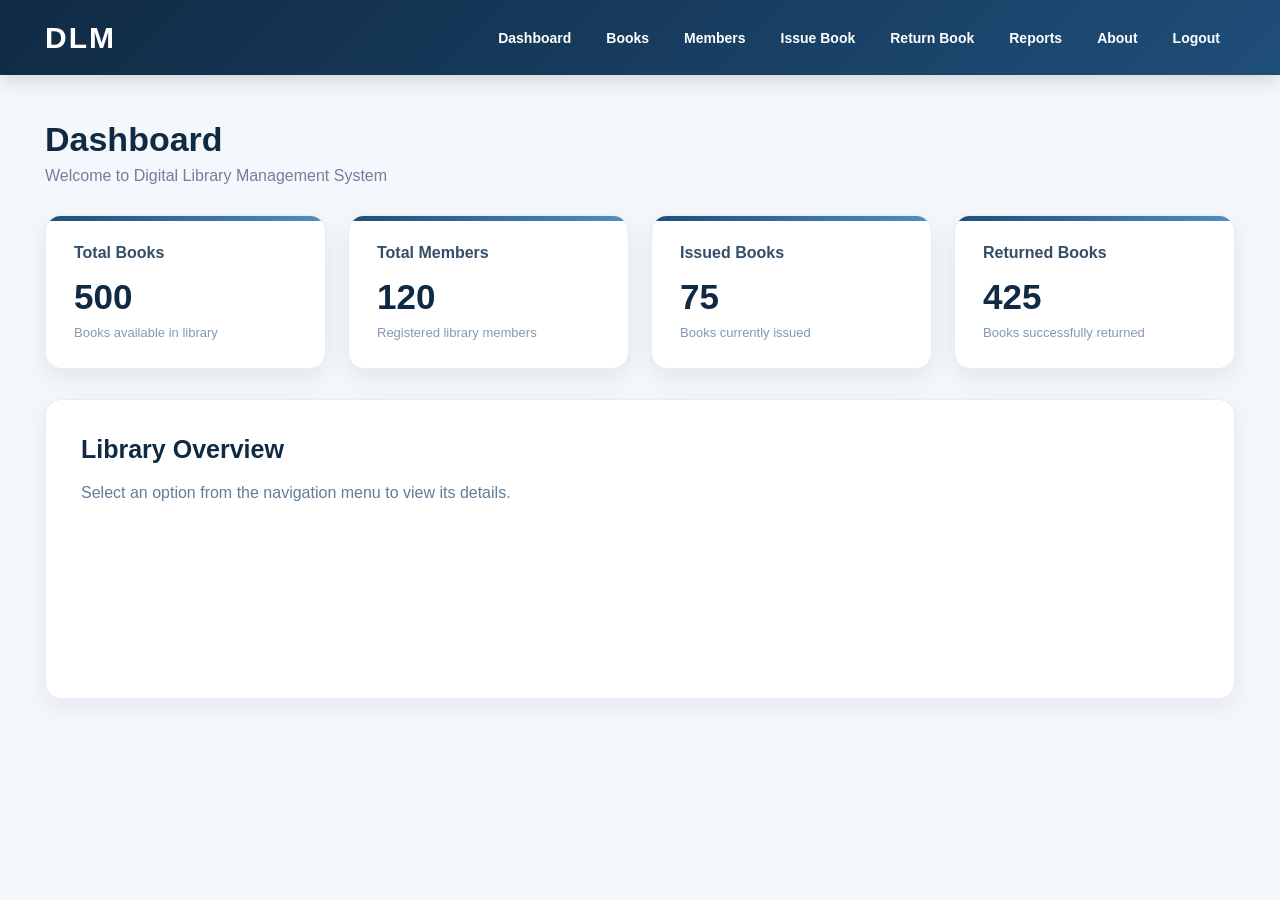
==== pages/dashboard.html @ a2420837 "something Changed" ====
<!DOCTYPE html>
<html lang="en">

<head>
    <meta charset="UTF-8">
    <meta name="viewport" content="width=device-width, initial-scale=1.0">

    <title>DLM Dashboard</title>

    <link rel="stylesheet" href="../css/dashboard.css">
</head>

<body>

    <!-- Navigation Menu -->

    <nav class="navbar">

        <div class="logo">
            DLM
        </div>

        <div class="nav-menu">

            <a href="#" data-page="Dashboard">Dashboard</a>
            <a href="#" data-page="Books">Books</a>
            <a href="#" data-page="Members">Members</a>
            <a href="#" data-page="Issue Book">Issue Book</a>
            <a href="#" data-page="Return Book">Return Book</a>
            <a href="#" data-page="Reports">Reports</a>
            <a href="#" data-page="About">About</a>
            <a href="../pages/login.html">Logout</a>

        </div>

    </nav>


    <!-- Main Content -->

    <main class="main-content">

        <h1 id="pageTitle">
            Dashboard
        </h1>

        <p id="pageDescription">
            Welcome to Digital Library Management System
        </p>


        <!-- Summary Cards -->

        <div class="cards">

            <div class="card">
                <h3>Total Books</h3>
                <h2>500</h2>
                <p>Books available in library</p>
            </div>


            <div class="card">
                <h3>Total Members</h3>
                <h2>120</h2>
                <p>Registered library members</p>
            </div>


            <div class="card">
                <h3>Issued Books</h3>
                <h2>75</h2>
                <p>Books currently issued</p>
            </div>


            <div class="card">
                <h3>Returned Books</h3>
                <h2>425</h2>
                <p>Books successfully returned</p>
            </div>

        </div>


        <!-- Dynamic Content -->

        <div id="contentArea" class="content-area">

            <h2>Library Overview</h2>

            <p>
                Select an option from the navigation menu
                to view its details.
            </p>

        </div>

    </main>


    <script src="../js/dashboard.js"></script>

</body>

</html>
---- css/dashboard.css ----
* {
    margin: 0;
    padding: 0;
    box-sizing: border-box;
    font-family: "Segoe UI", Arial, sans-serif;
}

body {
    background: #f4f7fb;
    color: #1e293b;
}


/* ================= NAVBAR ================= */

.navbar {
    height: 75px;

    display: flex;
    align-items: center;
    justify-content: space-between;

    padding: 0 45px;

    background: linear-gradient(135deg, #102a43, #1f4e79);

    color: white;

    box-shadow: 0 5px 20px rgba(0,0,0,0.15);

    position: sticky;
    top: 0;
    z-index: 100;
}

.logo {
    font-size: 30px;
    font-weight: 800;
    letter-spacing: 2px;
}

.nav-menu {
    display: flex;
    align-items: center;
    gap: 5px;
}

.nav-menu a {
    color: white;
    text-decoration: none;

    padding: 11px 15px;

    border-radius: 8px;

    font-size: 14px;
    font-weight: 600;

    transition: 0.3s;
}

.nav-menu a:hover {
    background: rgba(255,255,255,0.15);
    transform: translateY(-2px);
}


/* ================= MAIN ================= */

.main-content {
    max-width: 1400px;

    margin: auto;

    padding: 45px;
}

.main-content h1 {
    font-size: 34px;

    color: #102a43;

    margin-bottom: 8px;
}

.main-content > p {
    color: #718096;

    margin-bottom: 30px;
}


/* ================= DASHBOARD CARDS ================= */

.cards {
    display: grid;

    grid-template-columns: repeat(4, 1fr);

    gap: 22px;
}

.card {
    position: relative;

    background: white;

    padding: 28px;

    border-radius: 16px;

    border: 1px solid #e6edf5;

    box-shadow:
        0 8px 25px rgba(15, 40, 70, 0.08);

    transition: 0.3s;

    overflow: hidden;
}

.card:hover {
    transform: translateY(-7px);

    box-shadow:
        0 15px 30px rgba(15, 40, 70, 0.14);
}

.card::before {
    content: "";

    position: absolute;

    top: 0;
    left: 0;

    width: 100%;
    height: 5px;

    background: linear-gradient(
        90deg,
        #1f4e79,
        #4f8fc0
    );
}

.card h3 {
    color: #334e68;

    font-size: 16px;

    margin-bottom: 15px;
}

.card h2 {
    color: #102a43;

    font-size: 35px;

    margin-bottom: 8px;
}

.card p {
    color: #829ab1;

    font-size: 13px;
}


/* ================= CONTENT ================= */

.content-area {
    margin-top: 30px;

    background: white;

    padding: 35px;

    min-height: 300px;

    border-radius: 16px;

    border: 1px solid #e6edf5;

    box-shadow:
        0 8px 25px rgba(15, 40, 70, 0.07);
}

.content-area h2 {
    color: #102a43;

    font-size: 25px;

    margin-bottom: 15px;
}

.content-area p {
    color: #627d98;

    line-height: 1.8;
}


/* ================= INFO BOX ================= */

.info-grid {
    display: grid;

    grid-template-columns: repeat(3, 1fr);

    gap: 20px;

    margin-top: 25px;
}

.info-box {
    padding: 25px;

    border-radius: 14px;

    background: linear-gradient(
        135deg,
        #f8fbff,
        #eef5fb
    );

    border: 1px solid #dce8f3;

    transition: 0.3s;
}

.info-box:hover {
    transform: translateY(-5px);

    box-shadow:
        0 10px 20px rgba(30,70,100,0.1);
}

.info-box h3 {
    color: #1f4e79;

    margin-bottom: 10px;
}

.info-box p {
    font-size: 18px;

    font-weight: 700;

    color: #102a43;
}


/* ================= TABLE ================= */

table {
    width: 100%;

    margin-top: 25px;

    border-collapse: collapse;

    overflow: hidden;

    border-radius: 10px;
}

th {
    background: #1f4e79;

    color: white;

    padding: 15px;

    text-align: left;
}

td {
    padding: 14px;

    border-bottom: 1px solid #e8edf2;

    color: #52606d;
}

tr:hover td {
    background: #f5f9fd;
}


/* ================= BUTTON ================= */

.action-btn {
    margin-top: 18px;

    padding: 12px 22px;

    border: none;

    border-radius: 8px;

    background: linear-gradient(
        135deg,
        #1f4e79,
        #2f6f9f
    );

    color: white;

    font-size: 14px;

    font-weight: 600;

    cursor: pointer;

    transition: 0.3s;
}

.action-btn:hover {
    transform: translateY(-2px);

    box-shadow:
        0 7px 15px rgba(31,78,121,0.25);
}


/* ================= FORM ================= */

.form-box {
    max-width: 600px;

    margin-top: 20px;
}

.form-box label {
    display: block;

    margin: 15px 0 7px;

    color: #334e68;

    font-weight: 600;
}

.form-box select,
.form-box input {
    width: 100%;

    padding: 12px;

    border: 1px solid #d5e0ea;

    border-radius: 8px;

    outline: none;

    background: #fbfdff;
}

.form-box select:focus,
.form-box input:focus {
    border-color: #1f4e79;

    box-shadow:
        0 0 0 3px rgba(31,78,121,0.1);
}


/* ================= REPORT ================= */

.report-grid {
    display: grid;

    grid-template-columns: repeat(4, 1fr);

    gap: 20px;

    margin-top: 25px;
}

.report-box {
    padding: 25px;

    text-align: center;

    background: linear-gradient(
        135deg,
        #f8fbff,
        #edf5fb
    );

    border-radius: 14px;

    border: 1px solid #dce8f3;

    transition: 0.3s;
}

.report-box:hover {
    transform: translateY(-5px);
}

.report-box h3 {
    color: #627d98;

    font-size: 15px;
}

.report-box h2 {
    color: #102a43;

    font-size: 32px;

    margin: 10px 0;
}


/* ================= ABOUT ================= */

.about-section {
    max-width: 900px;

    line-height: 1.8;
}

.about-section h2 {
    font-size: 28px;

    color: #102a43;

    margin-bottom: 18px;
}

.about-section h3 {
    color: #1f4e79;

    margin-top: 25px;

    margin-bottom: 8px;
}

.about-section ul {
    margin: 10px 0 0 25px;
}

.about-section li {
    margin: 8px 0;

    color: #52606d;
}


/* ================= RESPONSIVE ================= */

@media (max-width: 1100px) {

    .cards {
        grid-template-columns: repeat(2, 1fr);
    }

    .report-grid {
        grid-template-columns: repeat(2, 1fr);
    }

    .nav-menu {
        gap: 0;
    }

    .nav-menu a {
        padding: 9px;
    }
}

@media (max-width: 700px) {

    .navbar {
        height: auto;

        padding: 20px;

        flex-direction: column;

        gap: 15px;
    }

    .nav-menu {
        flex-wrap: wrap;

        justify-content: center;
    }

    .main-content {
        padding: 25px;
    }

    .cards,
    .info-grid,
    .report-grid {
        grid-template-columns: 1fr;
    }
}
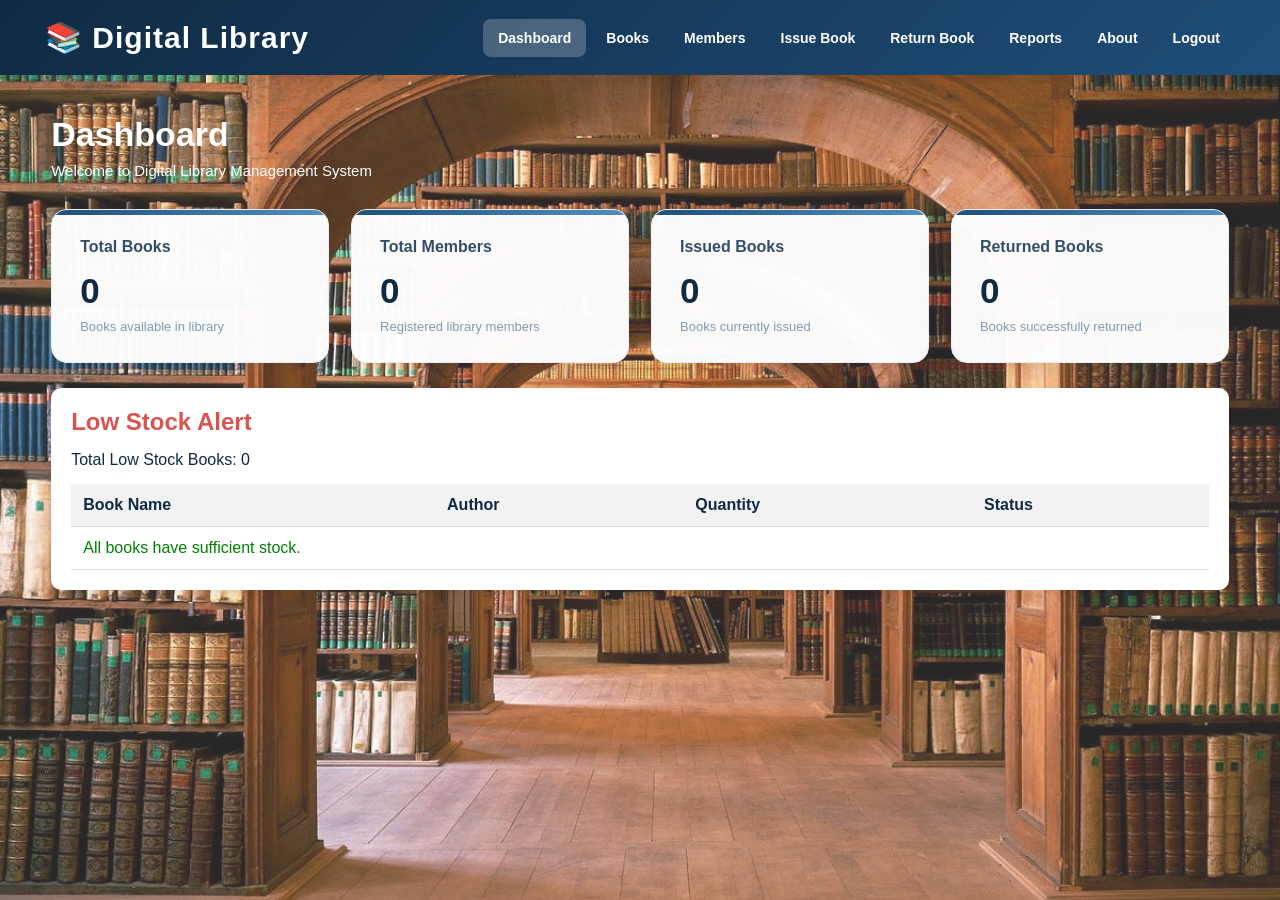
==== commit c47a6a7a: "Add files via upload" ====
--- a/pages/dashboard.html
+++ b/pages/dashboard.html
@@ -1,106 +1,143 @@
-<!DOCTYPE html>
-<html lang="en">
-
-<head>
-    <meta charset="UTF-8">
-    <meta name="viewport" content="width=device-width, initial-scale=1.0">
-
-    <title>DLM Dashboard</title>
-
-    <link rel="stylesheet" href="../css/dashboard.css">
-</head>
-
-<body>
-
-    <!-- Navigation Menu -->
-
-    <nav class="navbar">
-
-        <div class="logo">
-            DLM
-        </div>
-
-        <div class="nav-menu">
-
-            <a href="#" data-page="Dashboard">Dashboard</a>
-            <a href="#" data-page="Books">Books</a>
-            <a href="#" data-page="Members">Members</a>
-            <a href="#" data-page="Issue Book">Issue Book</a>
-            <a href="#" data-page="Return Book">Return Book</a>
-            <a href="#" data-page="Reports">Reports</a>
-            <a href="#" data-page="About">About</a>
-            <a href="../pages/login.html">Logout</a>
-
-        </div>
-
-    </nav>
-
-
-    <!-- Main Content -->
-
-    <main class="main-content">
-
-        <h1 id="pageTitle">
-            Dashboard
-        </h1>
-
-        <p id="pageDescription">
-            Welcome to Digital Library Management System
-        </p>
-
-
-        <!-- Summary Cards -->
-
-        <div class="cards">
-
-            <div class="card">
-                <h3>Total Books</h3>
-                <h2>500</h2>
-                <p>Books available in library</p>
-            </div>
-
-
-            <div class="card">
-                <h3>Total Members</h3>
-                <h2>120</h2>
-                <p>Registered library members</p>
-            </div>
-
-
-            <div class="card">
-                <h3>Issued Books</h3>
-                <h2>75</h2>
-                <p>Books currently issued</p>
-            </div>
-
-
-            <div class="card">
-                <h3>Returned Books</h3>
-                <h2>425</h2>
-                <p>Books successfully returned</p>
-            </div>
-
-        </div>
-
-
-        <!-- Dynamic Content -->
-
-        <div id="contentArea" class="content-area">
-
-            <h2>Library Overview</h2>
-
-            <p>
-                Select an option from the navigation menu
-                to view its details.
-            </p>
-
-        </div>
-
-    </main>
-
-
-    <script src="../js/dashboard.js"></script>
-
-</body>
-
+<!DOCTYPE html>
+<html lang="en">
+
+<head>
+    <meta charset="UTF-8">
+    <meta name="viewport" content="width=device-width, initial-scale=1.0">
+
+    <title>DLM Dashboard</title>
+
+    <link rel="stylesheet" href="../css/dashboard.css">
+</head>
+
+<body> 
+
+
+<nav class="navbar">
+
+    <div class="logo">
+        📚 Digital Library
+    </div>
+
+    <div class="nav-links">
+
+        <a href="dashboard.html" class="active">
+            Dashboard
+        </a>
+
+        <a href="books.html">
+             Books
+        </a>
+
+        <a href="members.html">
+             Members
+        </a>
+
+        <a href="issue.html">
+             Issue Book
+        </a>
+
+        <a href="return.html">
+            Return Book
+        </a>
+
+        <a href="reports.html">
+             Reports
+        </a>
+
+        <a href="about.html">
+            About
+        </a>
+
+        <a href="login.html">
+             Logout
+        </a>
+
+    </div>
+
+</nav>
+    <main class="main-content">
+
+        <h1 id="pageTitle">
+            Dashboard
+        </h1>
+
+        <p id="pageDescription">
+            Welcome to Digital Library Management System
+        </p>
+
+<cards>
+           <div class="cards">
+            <div class="card">
+
+                <h3>Total Books</h3>
+
+                <h2 id="totalBooks">0</h2>
+                <p>
+                    Books available in library
+                </p>
+            </div>
+
+            <div class="card">
+
+                <h3>Total Members</h3>
+                <h2 id="totalMembers">0</h2>
+                <p>
+                    Registered library members
+                </p>
+
+            </div>
+
+
+            <div class="card">
+
+                <h3>Issued Books</h3>
+
+                <h2 id="issuedBooks">0</h2>
+
+                <p>
+                    Books currently issued
+                </p>
+            </div>
+            <div class="card">
+
+                <h3>Returned Books</h3>
+                <h2 id="returnedBooks">0</h2>
+                <p>
+                    Books successfully returned
+                </p>
+            </div>
+        </div>
+
+<!-- Low Stock Alert Section -->
+<div class="low-stock-section">
+    <h2><strong>Low Stock Alert</strong></h2>
+
+    <p>Total Low Stock Books:
+        <span id="lowStockCount">0</span>
+    </p>
+
+    <table>
+        <thead>
+            <tr>
+                <th>Book Name</th>
+                <th>Author</th>
+                <th>Quantity</th>
+                <th>Status</th>
+            </tr>
+        </thead>
+
+        <tbody id="lowStockTable">
+        </tbody>
+    </table>
+</div>
+    </main>
+
+
+    <!-- JavaScript -->
+
+    <script src="../js/dashboard.js"></script>
+
+</body>
+
 </html>
--- a/css/dashboard.css
+++ b/css/dashboard.css
@@ -1,501 +1,615 @@
-* {
-    margin: 0;
-    padding: 0;
-    box-sizing: border-box;
-    font-family: "Segoe UI", Arial, sans-serif;
-}
-
-body {
-    background: #f4f7fb;
-    color: #1e293b;
-}
-
-
-/* ================= NAVBAR ================= */
-
-.navbar {
-    height: 75px;
-
-    display: flex;
-    align-items: center;
-    justify-content: space-between;
-
-    padding: 0 45px;
-
-    background: linear-gradient(135deg, #102a43, #1f4e79);
-
-    color: white;
-
-    box-shadow: 0 5px 20px rgba(0,0,0,0.15);
-
-    position: sticky;
-    top: 0;
-    z-index: 100;
-}
-
-.logo {
-    font-size: 30px;
-    font-weight: 800;
-    letter-spacing: 2px;
-}
-
-.nav-menu {
-    display: flex;
-    align-items: center;
-    gap: 5px;
-}
-
-.nav-menu a {
-    color: white;
-    text-decoration: none;
-
-    padding: 11px 15px;
-
-    border-radius: 8px;
-
-    font-size: 14px;
-    font-weight: 600;
-
-    transition: 0.3s;
-}
-
-.nav-menu a:hover {
-    background: rgba(255,255,255,0.15);
-    transform: translateY(-2px);
-}
-
-
-/* ================= MAIN ================= */
-
-.main-content {
-    max-width: 1400px;
-
-    margin: auto;
-
-    padding: 45px;
-}
-
-.main-content h1 {
-    font-size: 34px;
-
-    color: #102a43;
-
-    margin-bottom: 8px;
-}
-
-.main-content > p {
-    color: #718096;
-
-    margin-bottom: 30px;
-}
-
-
-/* ================= DASHBOARD CARDS ================= */
-
-.cards {
-    display: grid;
-
-    grid-template-columns: repeat(4, 1fr);
-
-    gap: 22px;
-}
-
-.card {
-    position: relative;
-
-    background: white;
-
-    padding: 28px;
-
-    border-radius: 16px;
-
-    border: 1px solid #e6edf5;
-
-    box-shadow:
-        0 8px 25px rgba(15, 40, 70, 0.08);
-
-    transition: 0.3s;
-
-    overflow: hidden;
-}
-
-.card:hover {
-    transform: translateY(-7px);
-
-    box-shadow:
-        0 15px 30px rgba(15, 40, 70, 0.14);
-}
-
-.card::before {
-    content: "";
-
-    position: absolute;
-
-    top: 0;
-    left: 0;
-
-    width: 100%;
-    height: 5px;
-
-    background: linear-gradient(
-        90deg,
-        #1f4e79,
-        #4f8fc0
-    );
-}
-
-.card h3 {
-    color: #334e68;
-
-    font-size: 16px;
-
-    margin-bottom: 15px;
-}
-
-.card h2 {
-    color: #102a43;
-
-    font-size: 35px;
-
-    margin-bottom: 8px;
-}
-
-.card p {
-    color: #829ab1;
-
-    font-size: 13px;
-}
-
-
-/* ================= CONTENT ================= */
-
-.content-area {
-    margin-top: 30px;
-
-    background: white;
-
-    padding: 35px;
-
-    min-height: 300px;
-
-    border-radius: 16px;
-
-    border: 1px solid #e6edf5;
-
-    box-shadow:
-        0 8px 25px rgba(15, 40, 70, 0.07);
-}
-
-.content-area h2 {
-    color: #102a43;
-
-    font-size: 25px;
-
-    margin-bottom: 15px;
-}
-
-.content-area p {
-    color: #627d98;
-
-    line-height: 1.8;
-}
-
-
-/* ================= INFO BOX ================= */
-
-.info-grid {
-    display: grid;
-
-    grid-template-columns: repeat(3, 1fr);
-
-    gap: 20px;
-
-    margin-top: 25px;
-}
-
-.info-box {
-    padding: 25px;
-
-    border-radius: 14px;
-
-    background: linear-gradient(
-        135deg,
-        #f8fbff,
-        #eef5fb
-    );
-
-    border: 1px solid #dce8f3;
-
-    transition: 0.3s;
-}
-
-.info-box:hover {
-    transform: translateY(-5px);
-
-    box-shadow:
-        0 10px 20px rgba(30,70,100,0.1);
-}
-
-.info-box h3 {
-    color: #1f4e79;
-
-    margin-bottom: 10px;
-}
-
-.info-box p {
-    font-size: 18px;
-
-    font-weight: 700;
-
-    color: #102a43;
-}
-
-
-/* ================= TABLE ================= */
-
-table {
-    width: 100%;
-
-    margin-top: 25px;
-
-    border-collapse: collapse;
-
-    overflow: hidden;
-
-    border-radius: 10px;
-}
-
-th {
-    background: #1f4e79;
-
-    color: white;
-
-    padding: 15px;
-
-    text-align: left;
-}
-
-td {
-    padding: 14px;
-
-    border-bottom: 1px solid #e8edf2;
-
-    color: #52606d;
-}
-
-tr:hover td {
-    background: #f5f9fd;
-}
-
-
-/* ================= BUTTON ================= */
-
-.action-btn {
-    margin-top: 18px;
-
-    padding: 12px 22px;
-
-    border: none;
-
-    border-radius: 8px;
-
-    background: linear-gradient(
-        135deg,
-        #1f4e79,
-        #2f6f9f
-    );
-
-    color: white;
-
-    font-size: 14px;
-
-    font-weight: 600;
-
-    cursor: pointer;
-
-    transition: 0.3s;
-}
-
-.action-btn:hover {
-    transform: translateY(-2px);
-
-    box-shadow:
-        0 7px 15px rgba(31,78,121,0.25);
-}
-
-
-/* ================= FORM ================= */
-
-.form-box {
-    max-width: 600px;
-
-    margin-top: 20px;
-}
-
-.form-box label {
-    display: block;
-
-    margin: 15px 0 7px;
-
-    color: #334e68;
-
-    font-weight: 600;
-}
-
-.form-box select,
-.form-box input {
-    width: 100%;
-
-    padding: 12px;
-
-    border: 1px solid #d5e0ea;
-
-    border-radius: 8px;
-
-    outline: none;
-
-    background: #fbfdff;
-}
-
-.form-box select:focus,
-.form-box input:focus {
-    border-color: #1f4e79;
-
-    box-shadow:
-        0 0 0 3px rgba(31,78,121,0.1);
-}
-
-
-/* ================= REPORT ================= */
-
-.report-grid {
-    display: grid;
-
-    grid-template-columns: repeat(4, 1fr);
-
-    gap: 20px;
-
-    margin-top: 25px;
-}
-
-.report-box {
-    padding: 25px;
-
-    text-align: center;
-
-    background: linear-gradient(
-        135deg,
-        #f8fbff,
-        #edf5fb
-    );
-
-    border-radius: 14px;
-
-    border: 1px solid #dce8f3;
-
-    transition: 0.3s;
-}
-
-.report-box:hover {
-    transform: translateY(-5px);
-}
-
-.report-box h3 {
-    color: #627d98;
-
-    font-size: 15px;
-}
-
-.report-box h2 {
-    color: #102a43;
-
-    font-size: 32px;
-
-    margin: 10px 0;
-}
-
-
-/* ================= ABOUT ================= */
-
-.about-section {
-    max-width: 900px;
-
-    line-height: 1.8;
-}
-
-.about-section h2 {
-    font-size: 28px;
-
-    color: #102a43;
-
-    margin-bottom: 18px;
-}
-
-.about-section h3 {
-    color: #1f4e79;
-
-    margin-top: 25px;
-
-    margin-bottom: 8px;
-}
-
-.about-section ul {
-    margin: 10px 0 0 25px;
-}
-
-.about-section li {
-    margin: 8px 0;
-
-    color: #52606d;
-}
-
-
-/* ================= RESPONSIVE ================= */
-
-@media (max-width: 1100px) {
-
-    .cards {
-        grid-template-columns: repeat(2, 1fr);
-    }
-
-    .report-grid {
-        grid-template-columns: repeat(2, 1fr);
-    }
-
-    .nav-menu {
-        gap: 0;
-    }
-
-    .nav-menu a {
-        padding: 9px;
-    }
-}
-
-@media (max-width: 700px) {
-
-    .navbar {
-        height: auto;
-
-        padding: 20px;
-
-        flex-direction: column;
-
-        gap: 15px;
-    }
-
-    .nav-menu {
-        flex-wrap: wrap;
-
-        justify-content: center;
-    }
-
-    .main-content {
-        padding: 25px;
-    }
-
-    .cards,
-    .info-grid,
-    .report-grid {
-        grid-template-columns: 1fr;
-    }
-}+* {
+    margin: 0;
+    padding: 0;
+    box-sizing: border-box;
+    font-family: "Segoe UI", Arial, sans-serif;
+}
+
+
+/* ================= BODY ================= */
+
+body {
+    min-height: 100vh;
+
+    background-image:
+        linear-gradient(
+            rgba(255, 255, 255, 0.15),
+            rgba(255, 255, 255, 0.15)
+        ),
+        url("../images/library-bg.jpg");
+
+    background-size: cover;
+    background-position: center;
+    background-repeat: no-repeat;
+    background-attachment: fixed;
+
+    color: #102a43;
+}
+
+
+/* ================= NAVBAR ================= */
+
+.navbar {
+    width: 100%;
+    height: 75px;
+
+    display: flex;
+    align-items: center;
+    justify-content: space-between;
+
+    padding: 0 45px;
+
+    background: linear-gradient(
+        135deg,
+        #102a43,
+        #1f4e79
+    );
+
+    position: sticky;
+    top: 0;
+    z-index: 100;
+
+    box-shadow: 0 5px 20px rgba(0, 0, 0, 0.15);
+}
+
+
+/* LOGO */
+
+.logo {
+    color: white;
+
+    font-size: 30px;
+    font-weight: 800;
+
+    letter-spacing: 1px;
+
+    white-space: nowrap;
+}
+
+
+/* ================= NAVIGATION ================= */
+
+.nav-menu,
+.nav-links {
+    display: flex;
+    align-items: center;
+    gap: 5px;
+}
+
+.nav-menu a,
+.nav-links a {
+    color: white !important;
+
+    text-decoration: none;
+
+    padding: 11px 15px;
+
+    border-radius: 8px;
+
+    font-size: 14px;
+    font-weight: 600;
+
+    transition: 0.3s;
+}
+
+.nav-menu a:hover,
+.nav-links a:hover {
+    background: rgba(255, 255, 255, 0.18);
+
+    transform: translateY(-2px);
+}
+
+.nav-menu a.active,
+.nav-links a.active {
+    background: rgba(255, 255, 255, 0.22);
+
+    color: white !important;
+}
+
+
+/* ================= MAIN CONTENT ================= */
+
+.main-content {
+    width: 92%;
+    max-width: 1400px;
+
+    margin: 40px auto;
+}
+
+
+/* PAGE TITLE */
+
+.main-content h1 {
+    color: white;
+
+    font-size: 34px;
+
+    margin-bottom: 8px;
+}
+
+.main-content > p {
+    color: white;
+
+    font-size: 15px;
+
+    margin-bottom: 30px;
+}
+
+
+/* ================= DASHBOARD CARDS ================= */
+
+.cards {
+    display: grid;
+
+    grid-template-columns: repeat(4, 1fr);
+
+    gap: 22px;
+}
+
+.card {
+    background: rgba(255, 255, 255, 0.97);
+
+    padding: 28px;
+
+    border-radius: 16px;
+
+    border: 1px solid #e6edf5;
+
+    box-shadow:
+        0 8px 25px rgba(15, 40, 70, 0.08);
+
+    position: relative;
+
+    overflow: hidden;
+
+    transition: 0.3s;
+}
+
+.card:hover {
+    transform: translateY(-5px);
+
+    box-shadow:
+        0 15px 30px rgba(15, 40, 70, 0.14);
+}
+
+
+/* TOP LINE */
+
+.card::before {
+    content: "";
+
+    position: absolute;
+
+    top: 0;
+    left: 0;
+
+    width: 100%;
+    height: 5px;
+
+    background: linear-gradient(
+        90deg,
+        #1f4e79,
+        #4f8fc0
+    );
+}
+
+
+/* CARD TITLE */
+
+.card h3 {
+    color: #334e68;
+
+    font-size: 16px;
+
+    margin-bottom: 15px;
+}
+
+
+/* CARD NUMBER */
+
+.card h2 {
+    color: #102a43;
+
+    font-size: 35px;
+
+    margin-bottom: 8px;
+}
+
+
+/* CARD TEXT */
+
+.card p {
+    color: #829ab1;
+
+    font-size: 13px;
+}
+
+
+/* ================= CONTENT AREA ================= */
+
+.content-area {
+    margin-top: 30px;
+
+    background: rgba(255, 255, 255, 0.97);
+
+    padding: 35px;
+
+    min-height: 300px;
+
+    border-radius: 16px;
+
+    border: 1px solid #e6edf5;
+
+    box-shadow:
+        0 8px 25px rgba(15, 40, 70, 0.07);
+}
+
+.content-area h2 {
+    color: #102a43;
+
+    font-size: 25px;
+
+    margin-bottom: 15px;
+}
+
+.content-area p {
+    color: #627d98;
+
+    line-height: 1.8;
+}
+
+
+/* ================= INFO BOX ================= */
+
+.info-grid {
+    display: grid;
+
+    grid-template-columns: repeat(3, 1fr);
+
+    gap: 20px;
+
+    margin-top: 25px;
+}
+
+.info-box {
+    padding: 25px;
+
+    border-radius: 14px;
+
+    background: linear-gradient(
+        135deg,
+        #f8fbff,
+        #eef5fb
+    );
+
+    border: 1px solid #dce8f3;
+
+    transition: 0.3s;
+}
+
+.info-box:hover {
+    transform: translateY(-5px);
+}
+
+.info-box h3 {
+    color: #1f4e79;
+
+    margin-bottom: 10px;
+}
+
+.info-box p {
+    color: #102a43;
+
+    font-size: 18px;
+
+    font-weight: 700;
+}
+
+
+/* ================= TABLE ================= */
+
+.table-container {
+    width: 100%;
+
+    overflow-x: auto;
+}
+
+.table-container table {
+    width: 100%;
+
+    border-collapse: collapse;
+}
+
+.table-container th,
+.table-container td {
+    padding: 14px 15px;
+
+    text-align: left;
+}
+
+.table-container th {
+    background: #1f4e79;
+
+    color: white;
+
+    font-size: 14px;
+}
+
+.table-container td {
+    color: #52606d;
+
+    font-size: 14px;
+
+    border-bottom: 1px solid #e8edf2;
+}
+
+
+/* ================= BUTTON ================= */
+
+.action-btn {
+    margin-top: 18px;
+
+    padding: 12px 22px;
+
+    border: none;
+
+    border-radius: 8px;
+
+    background: linear-gradient(
+        135deg,
+        #1f4e79,
+        #2f6f9f
+    );
+
+    color: white;
+
+    font-size: 14px;
+
+    font-weight: 600;
+
+    cursor: pointer;
+
+    transition: 0.3s;
+}
+
+.action-btn:hover {
+    transform: translateY(-2px);
+
+    box-shadow:
+        0 7px 15px rgba(31, 78, 121, 0.25);
+}
+
+
+/* ================= FORM ================= */
+
+.form-box {
+    max-width: 600px;
+
+    margin-top: 20px;
+}
+
+.form-box label {
+    display: block;
+
+    margin: 15px 0 7px;
+
+    color: #334e68;
+
+    font-weight: 600;
+}
+
+.form-box input,
+.form-box select {
+    width: 100%;
+
+    padding: 12px;
+
+    border: 1px solid #d5e0ea;
+
+    border-radius: 8px;
+
+    outline: none;
+
+    background: #fbfdff;
+
+    font-size: 14px;
+}
+
+.form-box input:focus,
+.form-box select:focus {
+    border-color: #1f4e79;
+
+    box-shadow:
+        0 0 0 3px rgba(31, 78, 121, 0.1);
+}
+
+
+/* ================= REPORT ================= */
+
+.report-grid {
+    display: grid;
+
+    grid-template-columns: repeat(4, 1fr);
+
+    gap: 20px;
+
+    margin-top: 25px;
+}
+
+.report-box {
+    padding: 25px;
+
+    text-align: center;
+
+    background: linear-gradient(
+        135deg,
+        #f8fbff,
+        #edf5fb
+    );
+
+    border-radius: 14px;
+
+    border: 1px solid #dce8f3;
+
+    transition: 0.3s;
+}
+
+.report-box:hover {
+    transform: translateY(-5px);
+}
+
+.report-box h3 {
+    color: #627d98;
+
+    font-size: 15px;
+}
+
+.report-box h2 {
+    color: #102a43;
+
+    font-size: 32px;
+
+    margin: 10px 0;
+}
+
+
+/* ================= ABOUT ================= */
+
+.about-section {
+    max-width: 900px;
+
+    line-height: 1.8;
+}
+
+.about-section h2 {
+    color: #102a43;
+
+    font-size: 28px;
+
+    margin-bottom: 18px;
+}
+
+.about-section h3 {
+    color: #1f4e79;
+
+    margin-top: 25px;
+
+    margin-bottom: 8px;
+}
+
+.about-section ul {
+    margin: 10px 0 0 25px;
+}
+
+.about-section li {
+    color: #52606d;
+
+    margin: 8px 0;
+}
+
+
+/* ================= RESPONSIVE ================= */
+
+@media (max-width: 1100px) {
+
+    .navbar {
+        padding: 0 25px;
+    }
+
+    .nav-menu,
+    .nav-links {
+        gap: 0;
+    }
+
+    .nav-menu a,
+    .nav-links a {
+        padding: 9px;
+
+        font-size: 13px;
+    }
+
+    .cards {
+        grid-template-columns: repeat(2, 1fr);
+    }
+
+    .report-grid {
+        grid-template-columns: repeat(2, 1fr);
+    }
+}
+
+
+@media (max-width: 700px) {
+
+    .navbar {
+        height: auto;
+
+        padding: 20px;
+
+        flex-direction: column;
+
+        gap: 15px;
+    }
+
+    .nav-menu,
+    .nav-links {
+        flex-wrap: wrap;
+
+        justify-content: center;
+    }
+
+    .main-content {
+        width: 95%;
+
+        margin: 25px auto;
+    }
+
+    .main-content h1 {
+        font-size: 28px;
+    }
+
+    .cards,
+    .info-grid,
+    .report-grid {
+        grid-template-columns: 1fr;
+    }
+}
+
+.low-stock-section {
+    background: white;
+    padding: 20px;
+    margin: 25px 0;
+    border-radius: 10px;
+    box-shadow: 0 2px 8px rgba(0, 0, 0, 0.1);
+}
+
+.low-stock-section h2 {
+    color: #d9534f;
+    margin-bottom: 15px;
+}
+
+.low-stock-section table {
+    width: 100%;
+    border-collapse: collapse;
+    margin-top: 15px;
+}
+
+.low-stock-section th,
+.low-stock-section td {
+    padding: 12px;
+    text-align: left;
+    border-bottom: 1px solid #ddd;
+}
+
+.low-stock-section th {
+    background: #f2f2f2;
+}
+
+.low-stock {
+    color: #d9534f;
+    font-weight: bold;
+}
+
+.no-stock-alert {
+    color: green;
+    padding: 15px;
+}
